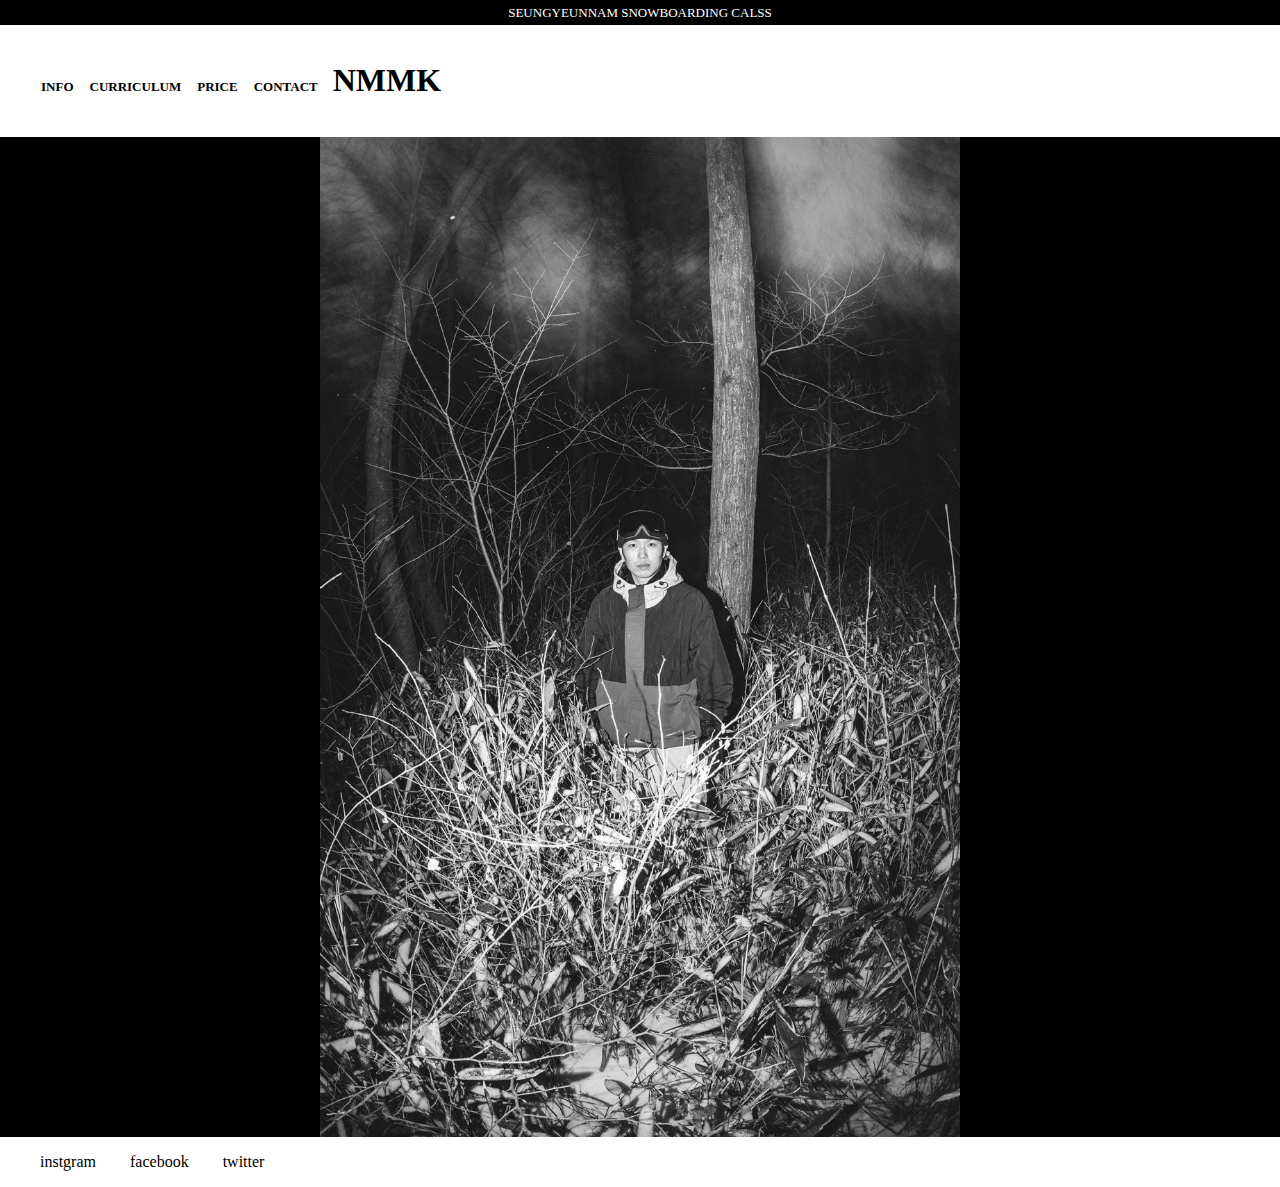
==== html/index.html @ 21f34a15 "FIRST WEB" ====
<!DOCTYPE html>
<html lang="ko">
<head>
  <meta charset="UTF-8">
  <meta http-equiv="X-UA-Compatible" content="IE=edge">
  <meta name="viewport" content="width=device-width, initial-scale=1.0">
  <title>Document</title>

<link rel="stylesheet" href="./style.css">
</head>
<body>



  <div class ="top_header">
    SEUNGYEUNNAM SNOWBOARDING CALSS
  </div>



<div class = "header">
  <ul class ="headericon">
    <li>INFO</li>
    <li>CURRICULUM</li>
    <li>PRICE</li>
    <li>CONTACT</li>
    <h1>NMMK</h1>
  </ul>

</div>


  <div class = "outer">

    <div class = "inner_1">

      <div class ="block"></div>
    </div>
  </div>

  <div class = "bottom">

    <ul class = "btm_f">
      <li>instgram</li>
      <li>facebook</li>
      <li>twitter</li>

    </ul>
    





  </div>


</body>
</html>
---- html/style.css ----
body{
  margin:0;


}

.top_header{


  color:white;
  text-align: center;
  font-size:small;
  font-weight: 100;
  background-color: black;
  height:20px;
  margin:0px;
  padding:5px 0 0 0;
}


.headericon>li{
  margin-right:10px;
  padding:1px;
  display:inline-block;
  text-align: center;
  color:black;
  font-weight:600;
  font-size: small;
}

.headericon>h1{
  display:inline-block;
  font-weight:900;
  
  
}

.Big_name{
  color:white;
  margin:auto;
  font-weight:100;
  font-size:xx-small;
  height:px;

}

.outer{
  
  background-color:black;
  width:100%;
  height:50%;
  margin:0;
  overflow:hidden;

}

.inner_1{
  background: url('b.jpg');
  width:50vmax;height:1000px;
  margin:auto;
  background-position: top;
  background-size: cover;
}

.inner_1>p{

  background-color:black;
   padding:25px;
  color:white;
}

.bottom{

  margin:0;
  padding:0;
}


.bottom>ul>li
{

 display:inline;
 background-color: white;
 height:40px;
 width:100%;
 background-position: bottom;
 padding-right:30px;



}
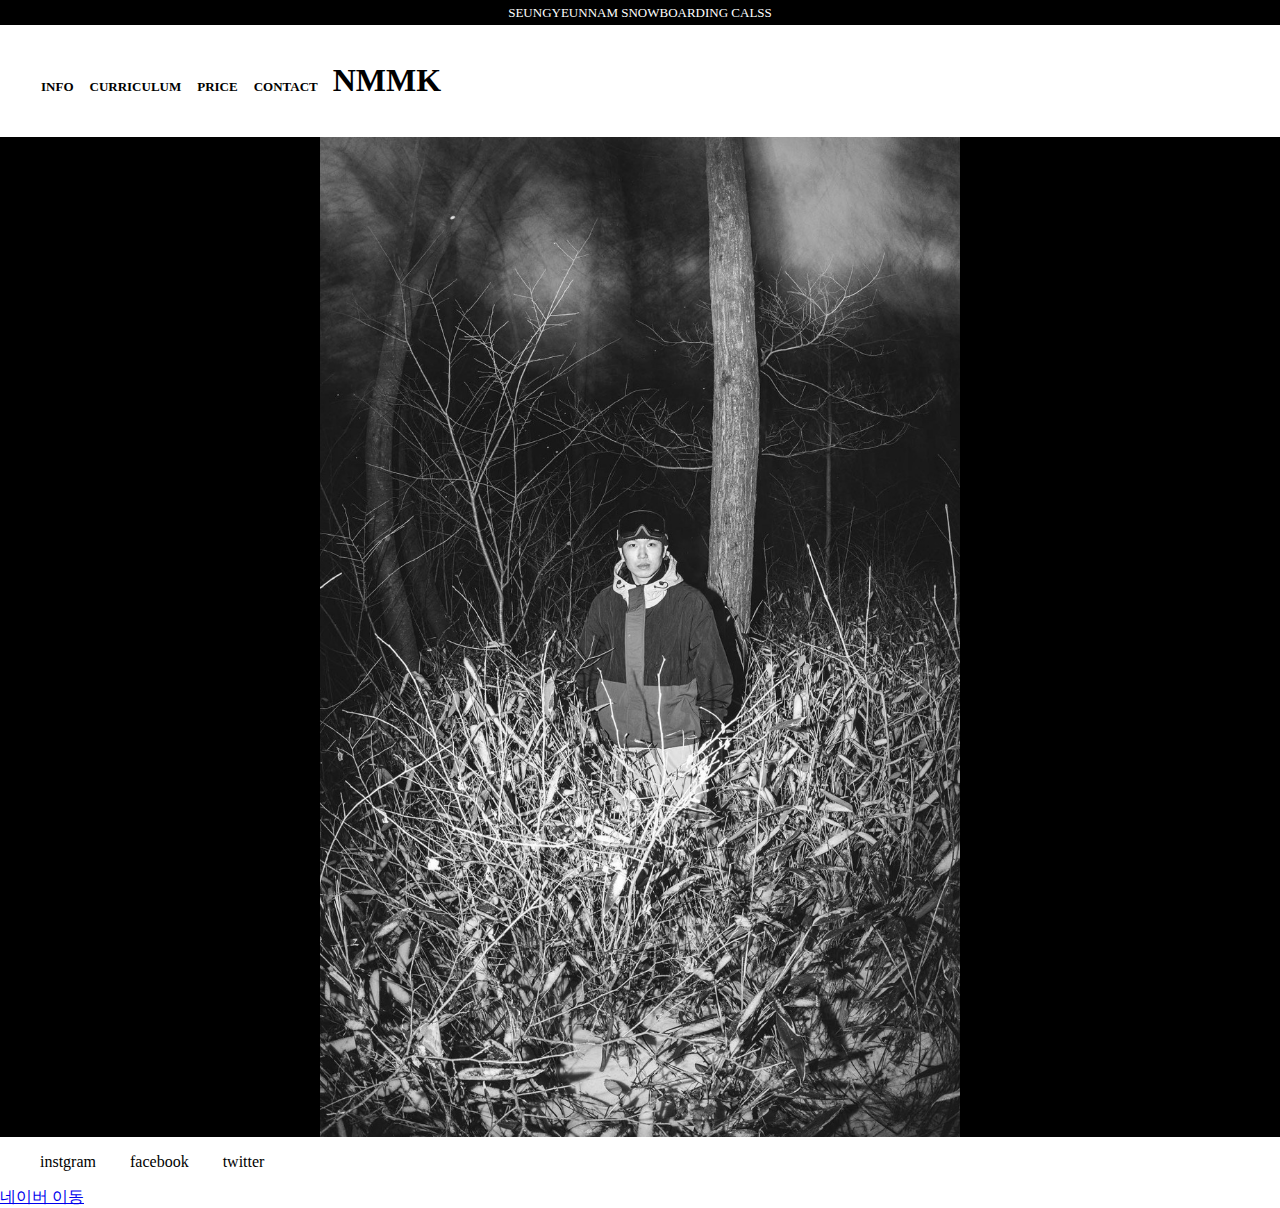
==== commit a7edc573: "instagram Demo 1" ====
--- a/html/index.html
+++ b/html/index.html
@@ -47,7 +47,7 @@
 
     </ul>
     
-
+    <nav><a href ="www.naver.com">네이버 이동</a></nav>
 
 
 
